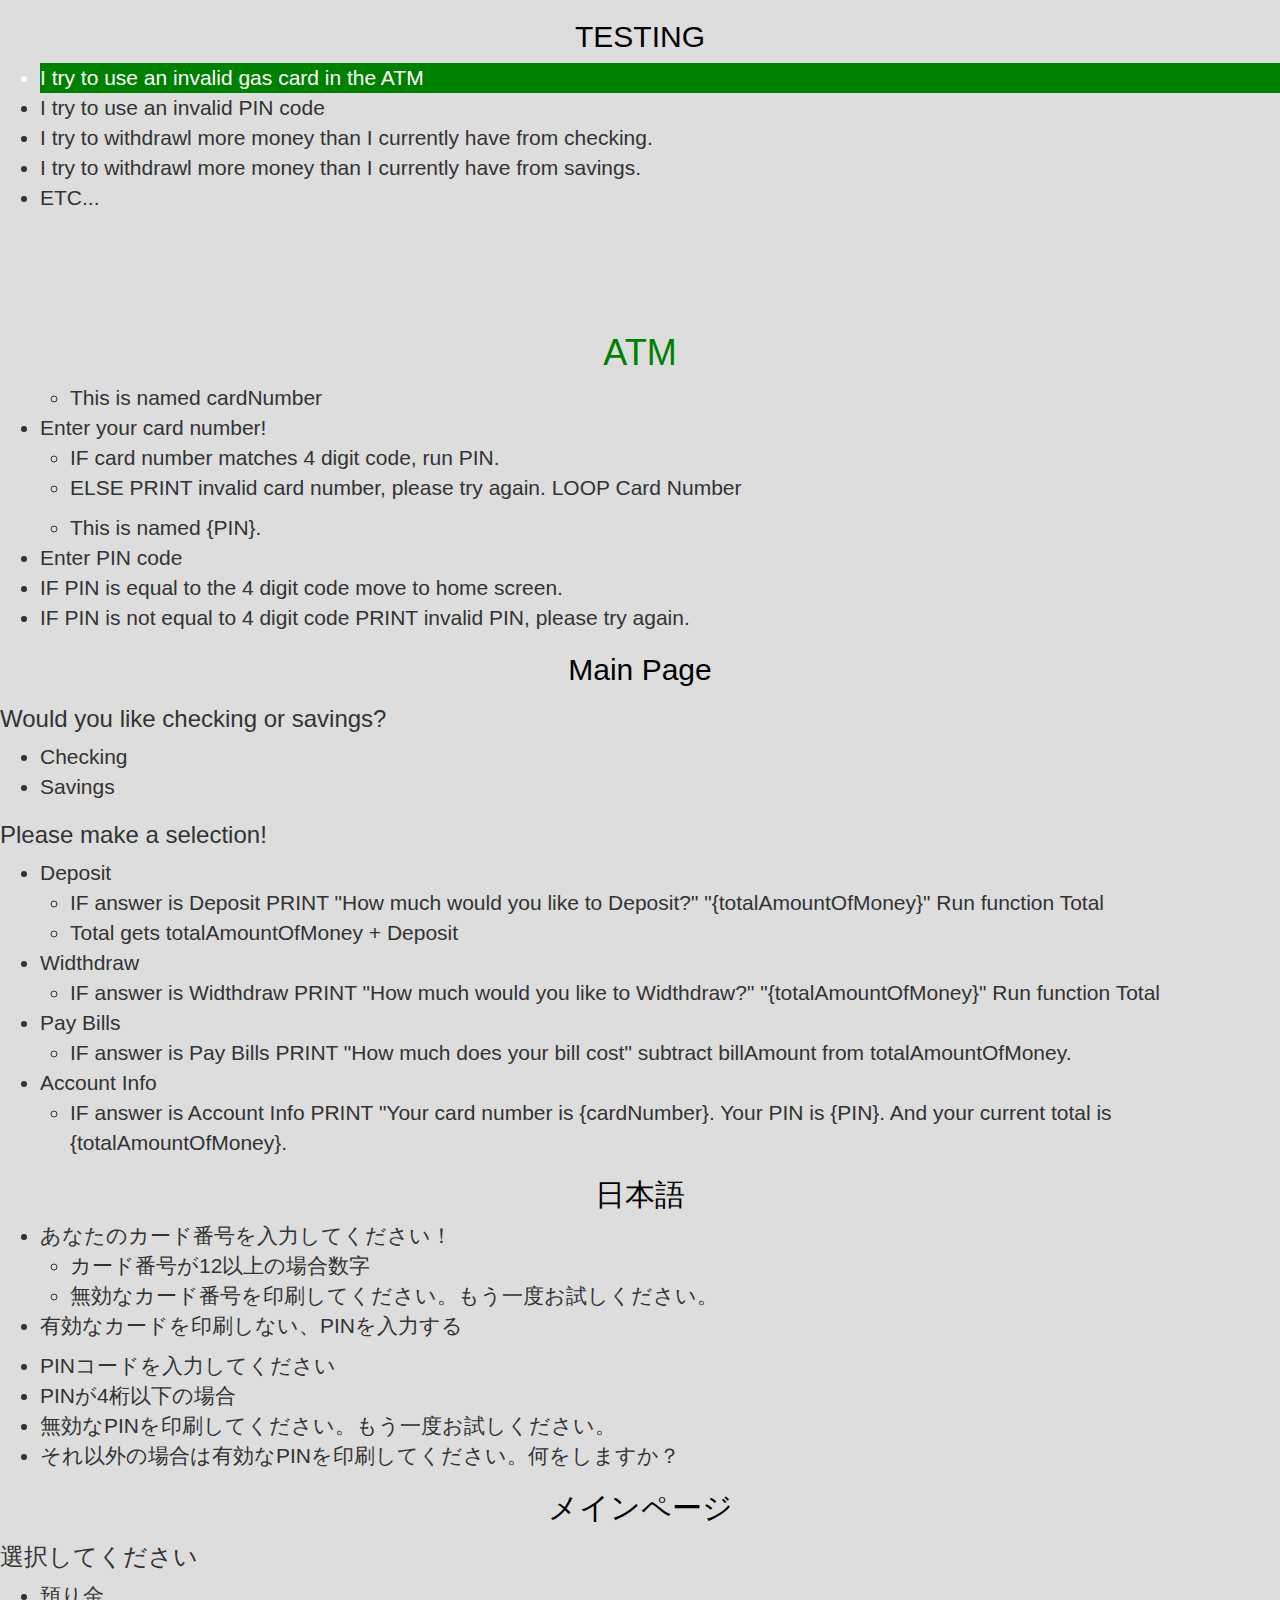
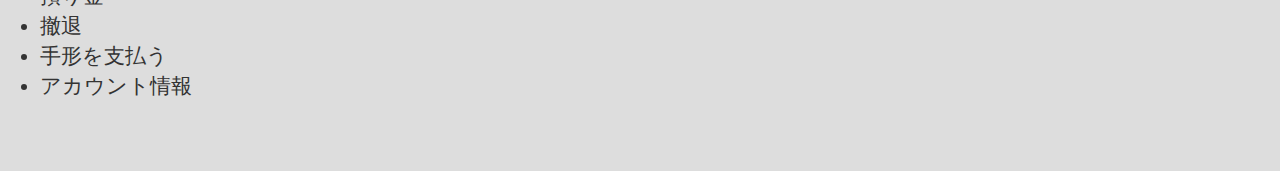
==== atmPuesdo.html @ 83808e67 "Base ATM" ====
<!DOCTYPE html>
<html lang="en">
<head>
    <meta charset="UTF-8">
    <meta name="viewport" content="width=device-width, initial-scale=1.0">
    <meta http-equiv="X-UA-Compatible" content="ie=edge">
    <title>ATM Pseudocode</title>
    <link rel="stylesheet" href="css/bootstrap.css">
    <link rel="stylesheet" href="css/style.css">
    <style>
        body {
            background: #ddd;
            font-size: 21px;
            padding: 0 0 60px;
        }
        
        .indent {
            margin-left: 30px;
            list-style-type: circle; 
        }
        
        .strike {
            text-decoration: line-through;
        }
        .pass {
            background: green;
            color: #fff;
        }
        </style>
</head>
<body>
                <!-- testing -->
                <h2>TESTING</h2>
                <ul>
                    <li class="pass">I try to use an invalid gas card in the ATM</li>
                    <li>I try to use an invalid PIN code</li>
                    <li>I try to withdrawl more money than I currently have from checking.</li>
                    <li>I try to withdrawl more money than I currently have from savings.</li>
                    <li>ETC...</li>
                </ul>


                <br>
                <br>
                <br>






                <h1>ATM</h1>
                    <ul> <!-- This is asking for a card number, it will continue is if it's just 12 digits not a actual card number. -->

                        <li class="indent">This is named cardNumber</li>
                        <li>Enter your card number!</li>
                    
                        <li class="indent">IF card number matches 4 digit code, run PIN.</li>
                        
                        <li class="indent"> ELSE PRINT invalid card number, please try again. LOOP Card Number</li>
                    </ul>

                    <ul> <!-- This is asking for a PIN number equal to 4 in order to move on. -->
                        <li class="indent">This is named {PIN}.</li>
                        <li>Enter PIN code</li>
                        <li>IF PIN is equal to the 4 digit code move to home screen.</li>
                        <li>IF PIN is not equal to 4 digit code PRINT invalid PIN, please try again.</li>
                    </ul>


                    <h2>Main Page</h2> <!-- This is the start of the Main Page of your profile. -->
                    <h3>Would you like checking or savings?</h3> <!-- Within your one account you'll have a checking and savings, this is where you choose one or the other. -->
                    <ul>
                        <li>Checking</li>
                        <li>Savings</li>
                    </ul>
                    <h3>Please make a selection!</h3> <!--You will choose either Deposit, Widthdraw, Pay Bills, or Account Info. -->
                    <ul>
                        <li>Deposit</li>
                        <li class="indent">IF answer is Deposit PRINT "How much would you like to Deposit?" "{totalAmountOfMoney}" Run function Total</li>
                        <li class="indent">Total gets totalAmountOfMoney + Deposit</li>
                        <li>Widthdraw</li>
                        <li class="indent">IF answer is Widthdraw PRINT "How much would you like to Widthdraw?" "{totalAmountOfMoney}" Run function Total</li>
                        <li>Pay Bills</li>
                        <li class="indent">IF answer is Pay Bills PRINT "How much does your bill cost" subtract billAmount from totalAmountOfMoney.</li>
                        <li>Account Info</li>
                        <li class="indent">IF answer is Account Info 
                            PRINT "Your card number is {cardNumber}.
                            Your PIN is {PIN}.
                            And your current total is {totalAmountOfMoney}.</li>
                    </ul>
                        
                    


















                    




                    <h2>日本語</h2>
                    <ul>
                        <li>あなたのカード番号を入力してください！</li>
                        <li class="indent">カード番号が12以上の場合数字</li>
                        <li class="indent">無効なカード番号を印刷してください。もう一度お試しください。</li>
                        <li>有効なカードを印刷しない、PINを入力する</li>
                    </ul>
                    <ul>
                        <li>PINコードを入力してください</li>
                        <li>PINが4桁以下の場合</li>
                        <li>無効なPINを印刷してください。もう一度お試しください。</li>
                        <li>それ以外の場合は有効なPINを印刷してください。何をしますか？</li>
                    </ul>
                    <h2>メインページ</h2>
                    <h3>選択してください</h3>
                    <ul>
                        <li>預り金</li>
                        <li>撤退</li>
                        <li>手形を支払う</li>
                        <li>アカウント情報</li>
                    </ul>

            </div>
        </div>
    </div>

    <!-- 
        Accept a card, 
        take a pin code (assume always correct), 
        ask how much they want, 
        check balance 
            if have enough 
                dispense money 
            else 
                'You have insufficient funds'
    -->
    <!-- 
        add in the ability to check if the card is valid or not
        add in a check for the pin code if it is valid or not
        set a new variable the recieve a CALL to checkBalance
    -->
</body>
</html>
---- css/style.css ----
.atm {
    width: 100vw;
    height: 100vh;
    border: solid lightgray 20px;
    background-color: rgb(190, 189, 189);
    border-left: solid 55px gray;
    border-right: solid 55px gray;
}
.keyInput {
    font-size: 42px;
    height: 50px;
    width: 165px;
}

h1 {
    text-align: center;
    color: green;
}
h2 {
    text-align: center;
    color: black;
}


.cash {
    width: 450px;
    height: 5px;
    background-color: black;
    position: absolute;
    top: 110px;
    left: 180px;
    border: solid rgb(44, 44, 44) 6px;
    border-right: solid rgb(82, 82, 82) 6px;
    border-left: solid rgb(82, 82, 82) 6px;
}


.leftPanel {
    background-color: rgb(190, 189, 189);
    width: 600px;
    position: relative;
    height: 400px;
    top: 100px;
    left: 100px;
    border: solid black 2px;
}
.mainScreen {
    position: absolute;
    width: 500px;
    height: 300px;
    background-color: #59A5D8;
    border: solid rgb(206, 204, 204) 40px;
    border-right: rgb(172, 172, 172) solid 40px;
    border-left: rgb(172, 172, 172) solid 40px;
    left: 50px;
    top: 50px;
}


.button {
    position: absolute;
    height: 30px;
    width: 30px;
    background-color: #E0E1DD;
    filter: drop-shadow(2px 0 2px);
}


.button:active {
    filter: drop-shadow(0 0 0);
    margin-left: 2px;
    margin-top: 2px;
    /* Active is when you use the button. Margin left and top makes the shadow effect go away while using the button. */
}


.button:focus {
    outline: transparent; 
    /* This makes blue outline disapear. */
}


.button1 {
    top: 136px;
    left: 10px;
}

.button2 {
    top: 198px;
    left: 10px;
}

.button3 {
    top: 262px;
    left: 10px;
}

.button4 {
    top: 136px;
    right: 10px;
}

.button5 {
    top: 198px;
    right: 10px;
}

.button6 {
    top: 262px;
    right: 10px;
}

.rightPanel {
    position: absolute;
    right: 0;
    width: 200px;
    top: 0;
    bottom: 0;
    left: 800px;
    width: 550px;
}

.numPad {
    position: relative;
    top: 373px;
    width: 172px;
    left: 150px;
    transform: perspective(20px) rotateX(1deg);
}

.numpad {
    position: absolute;
    height: 28px;
    width: 40px;
}

.numpad1 {
    left: 0;
    top: 0;
}

.numpad2 {
    left: 42px;
    top: 0;
}

.numpad3 {
    left: 84px;
    top: 0;
}

/* Delete button */
.numpadR { 
    width: 50px;
    left: 126px;
    top: 0;
    color: white;
    background-color: red;
    border-left: solid 6px rgb(255, 61, 61) ;
    border-bottom: solid 6px rgb(255, 61, 61);
}

.numpad4 {
    top: 30px;
    left: 0;
}

.numpad5 {
    top: 30px;
    left: 42px;
}

.numpad6 {
    top: 30px;
    left: 84px;
}



.numpad7 {
    top: 60px;
    left: 0;
}

.numpad8 {
    top: 60px;
    left: 42px;
}

.numpad9 {
    top: 60px;
    left: 84px;
}

/* Back Button */
.numpadO {
    width: 50px;
    top: 45px;
    left: 126px;
    color: white;
    background-color: orange;
    border-left: solid 6px rgb(248, 194, 93);
    border-bottom: solid 6px rgb(248, 194, 93);
}

.numpadS {
    top: 90px;
    left: 0;
}

.numpad0 {
    top: 90px;
    left: 42px;
}

.numpadD {
    top: 90px;
    left: 84px;
}

/* Enter Button */
.numpadG {
    width: 50px;
    top: 90px;
    left: 126px;
    color: white;
    background-color: green;
    border-left: solid 6px rgb(44, 131, 44);
    border-bottom: solid 6px rgb(44, 131, 44);
}

.serialNumber {
    position: absolute;
    top: 303px;
    left: 150px;
    height: 50px;
    width: 165px;
    background-color: white;
}

.card {
    position: absolute;
    border: solid lightslategrey 5px;
    border-left: solid lightgrey 5px;
    border-right: solid lightgrey 5px;
    top: 180px;
    left: 150px;
    background-color: black;
    width: 165px;
    height: 13px;
}

.padWrapper {
    position: absolute;
    height: 131px;
    width: 245px;
    top: 234px;
    right: 196px;
    background-color: grey;
    border: solid lightgrey 55px;
    border-right: solid 19px;
    border-left: solid 19px;
    border-bottom: none;
}

.padWrapperBottom {
    position: absolute;
    height: 192px;
    width: 265px;
    top: 357px;
    right: 186px;
    border-top: solid black 1px;
    background-color: gray;
    border-right: solid 20px;
    border-left: solid 20px;
    border-bottom: solid lightgrey 40px;
    transform: perspective(20px) rotateX(1deg);
}
.b1{
    margin-left: -326px;
    margin-top: -28px;
}

.b2{
    margin-left: -348px;
    margin-top: 0px;
}

.b3{
    margin-left: -331px;
    margin-top: 46px
}

.b4{
    margin-left: 300px;
    margin-top: -31px;
    margin-bottom: 40px;

}

.b5{
    margin-left: 295px;
    margin-bottom: 36px;
    margin-top: -28px;
}

.b6{
    margin-left: 377px;
    margin-top: -28px;
}
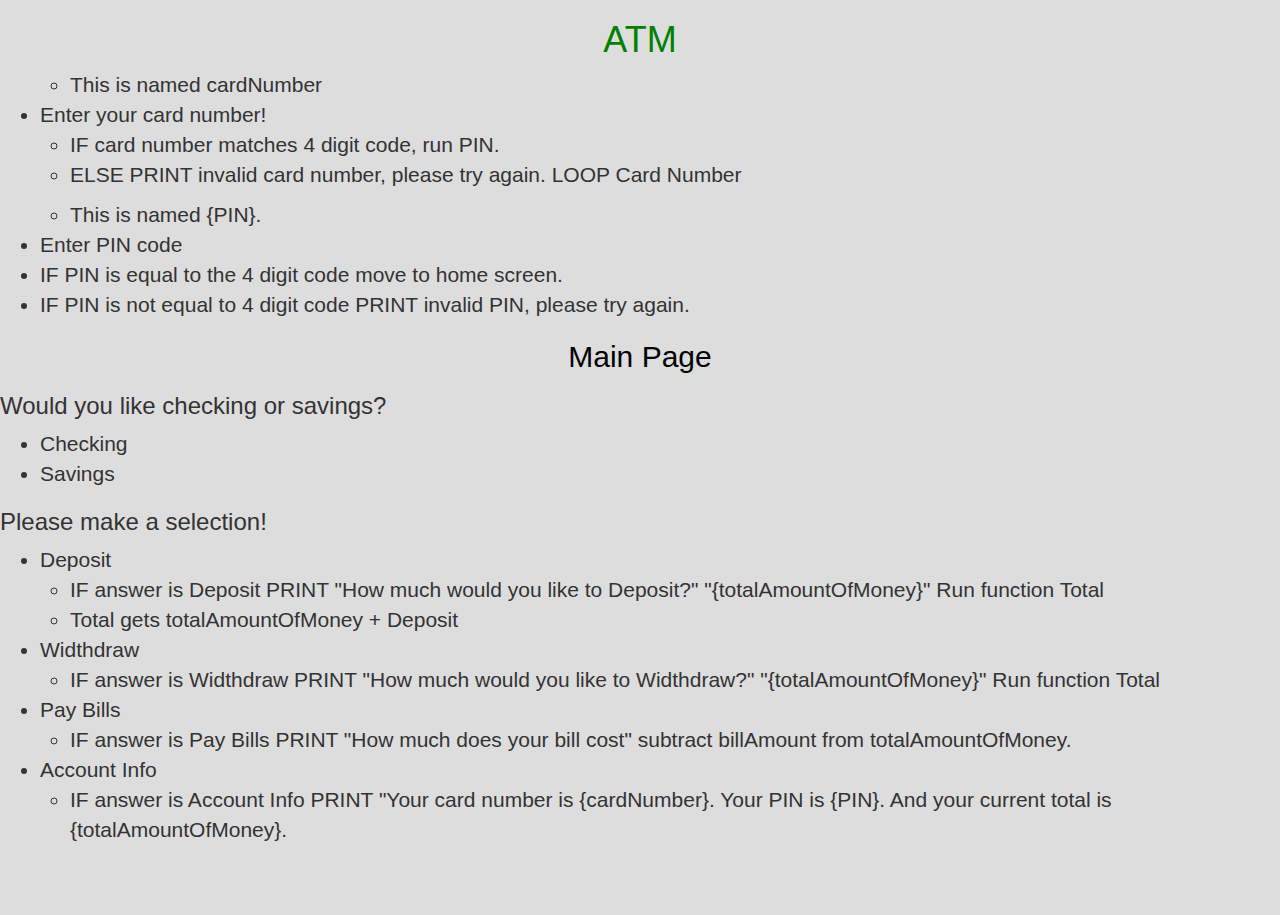
==== commit 99eea686: "Updated ATM" ====
--- a/atmPuesdo.html
+++ b/atmPuesdo.html
@@ -29,131 +29,72 @@
         </style>
 </head>
 <body>
-                <!-- testing -->
-                <h2>TESTING</h2>
-                <ul>
-                    <li class="pass">I try to use an invalid gas card in the ATM</li>
-                    <li>I try to use an invalid PIN code</li>
-                    <li>I try to withdrawl more money than I currently have from checking.</li>
-                    <li>I try to withdrawl more money than I currently have from savings.</li>
-                    <li>ETC...</li>
-                </ul>
+<h1>ATM</h1>
+<ul> <!-- This is asking for a card number, it will continue is if it's just 12 digits not a actual card number. -->
+
+    <li class="indent">This is named cardNumber</li>
+    <li>Enter your card number!</li>
+
+    <li class="indent">IF card number matches 4 digit code, run PIN.</li>
+    
+    <li class="indent"> ELSE PRINT invalid card number, please try again. LOOP Card Number</li>
+</ul>
+
+<ul> <!-- This is asking for a PIN number equal to 4 in order to move on. -->
+    <li class="indent">This is named {PIN}.</li>
+    <li>Enter PIN code</li>
+    <li>IF PIN is equal to the 4 digit code move to home screen.</li>
+    <li>IF PIN is not equal to 4 digit code PRINT invalid PIN, please try again.</li>
+</ul>
 
 
-                <br>
-                <br>
-                <br>
+<h2>Main Page</h2> <!-- This is the start of the Main Page of your profile. -->
+<h3>Would you like checking or savings?</h3> <!-- Within your one account you'll have a checking and savings, this is where you choose one or the other. -->
+<ul>
+    <li>Checking</li>
+    <li>Savings</li>
+</ul>
+<h3>Please make a selection!</h3> <!--You will choose either Deposit, Widthdraw, Pay Bills, or Account Info. -->
+<ul>
+    <li>Deposit</li>
+    <li class="indent">IF answer is Deposit PRINT "How much would you like to Deposit?" "{totalAmountOfMoney}" Run function Total</li>
+    <li class="indent">Total gets totalAmountOfMoney + Deposit</li>
+    <li>Widthdraw</li>
+    <li class="indent">IF answer is Widthdraw PRINT "How much would you like to Widthdraw?" "{totalAmountOfMoney}" Run function Total</li>
+    <li>Pay Bills</li>
+    <li class="indent">IF answer is Pay Bills PRINT "How much does your bill cost" subtract billAmount from totalAmountOfMoney.</li>
+    <li>Account Info</li>
+    <li class="indent">IF answer is Account Info 
+        PRINT "Your card number is {cardNumber}.
+        Your PIN is {PIN}.
+        And your current total is {totalAmountOfMoney}.</li>
+</ul>
 
 
-
-
-
-
-                <h1>ATM</h1>
-                    <ul> <!-- This is asking for a card number, it will continue is if it's just 12 digits not a actual card number. -->
-
-                        <li class="indent">This is named cardNumber</li>
-                        <li>Enter your card number!</li>
-                    
-                        <li class="indent">IF card number matches 4 digit code, run PIN.</li>
-                        
-                        <li class="indent"> ELSE PRINT invalid card number, please try again. LOOP Card Number</li>
-                    </ul>
-
-                    <ul> <!-- This is asking for a PIN number equal to 4 in order to move on. -->
-                        <li class="indent">This is named {PIN}.</li>
-                        <li>Enter PIN code</li>
-                        <li>IF PIN is equal to the 4 digit code move to home screen.</li>
-                        <li>IF PIN is not equal to 4 digit code PRINT invalid PIN, please try again.</li>
-                    </ul>
-
-
-                    <h2>Main Page</h2> <!-- This is the start of the Main Page of your profile. -->
-                    <h3>Would you like checking or savings?</h3> <!-- Within your one account you'll have a checking and savings, this is where you choose one or the other. -->
-                    <ul>
-                        <li>Checking</li>
-                        <li>Savings</li>
-                    </ul>
-                    <h3>Please make a selection!</h3> <!--You will choose either Deposit, Widthdraw, Pay Bills, or Account Info. -->
-                    <ul>
-                        <li>Deposit</li>
-                        <li class="indent">IF answer is Deposit PRINT "How much would you like to Deposit?" "{totalAmountOfMoney}" Run function Total</li>
-                        <li class="indent">Total gets totalAmountOfMoney + Deposit</li>
-                        <li>Widthdraw</li>
-                        <li class="indent">IF answer is Widthdraw PRINT "How much would you like to Widthdraw?" "{totalAmountOfMoney}" Run function Total</li>
-                        <li>Pay Bills</li>
-                        <li class="indent">IF answer is Pay Bills PRINT "How much does your bill cost" subtract billAmount from totalAmountOfMoney.</li>
-                        <li>Account Info</li>
-                        <li class="indent">IF answer is Account Info 
-                            PRINT "Your card number is {cardNumber}.
-                            Your PIN is {PIN}.
-                            And your current total is {totalAmountOfMoney}.</li>
-                    </ul>
-                        
-                    
-
-
-
-
-
-
-
-
-
-
-
-
-
-
-
-
-
-
-                    
-
-
-
-
-                    <h2>日本語</h2>
-                    <ul>
-                        <li>あなたのカード番号を入力してください！</li>
-                        <li class="indent">カード番号が12以上の場合数字</li>
-                        <li class="indent">無効なカード番号を印刷してください。もう一度お試しください。</li>
-                        <li>有効なカードを印刷しない、PINを入力する</li>
-                    </ul>
-                    <ul>
-                        <li>PINコードを入力してください</li>
-                        <li>PINが4桁以下の場合</li>
-                        <li>無効なPINを印刷してください。もう一度お試しください。</li>
-                        <li>それ以外の場合は有効なPINを印刷してください。何をしますか？</li>
-                    </ul>
-                    <h2>メインページ</h2>
-                    <h3>選択してください</h3>
-                    <ul>
-                        <li>預り金</li>
-                        <li>撤退</li>
-                        <li>手形を支払う</li>
-                        <li>アカウント情報</li>
-                    </ul>
+<!-- <h2>日本語</h2>
+<ul>
+    <li>あなたのカード番号を入力してください！</li>
+    <li class="indent">カード番号が12以上の場合数字</li>
+    <li class="indent">無効なカード番号を印刷してください。もう一度お試しください。</li>
+    <li>有効なカードを印刷しない、PINを入力する</li>
+</ul>
+<ul>
+    <li>PINコードを入力してください</li>
+    <li>PINが4桁以下の場合</li>
+    <li>無効なPINを印刷してください。もう一度お試しください。</li>
+    <li>それ以外の場合は有効なPINを印刷してください。何をしますか？</li>
+</ul>
+<h2>メインページ</h2>
+<h3>選択してください</h3>
+<ul>
+    <li>預り金</li>
+    <li>撤退</li>
+    <li>手形を支払う</li>
+    <li>アカウント情報</li>
+</ul> -->
 
             </div>
         </div>
     </div>
-
-    <!-- 
-        Accept a card, 
-        take a pin code (assume always correct), 
-        ask how much they want, 
-        check balance 
-            if have enough 
-                dispense money 
-            else 
-                'You have insufficient funds'
-    -->
-    <!-- 
-        add in the ability to check if the card is valid or not
-        add in a check for the pin code if it is valid or not
-        set a new variable the recieve a CALL to checkBalance
-    -->
 </body>
 </html>--- a/css/style.css
+++ b/css/style.css
@@ -277,21 +277,31 @@
     transform: perspective(20px) rotateX(1deg);
 }
 .b1{
+    pointer-events: none;
     margin-left: -326px;
     margin-top: -28px;
 }
 
 .b2{
+    pointer-events: none;
     margin-left: -348px;
     margin-top: 0px;
 }
 
 .b3{
+    pointer-events: none;
     margin-left: -331px;
-    margin-top: 46px
+    margin-top: 73px;
+}
+.cb3{
+    pointer-events: none;
+    margin-left: -331px;
+    margin-top: 47px;
+
 }
 
 .b4{
+    pointer-events: none;
     margin-left: 300px;
     margin-top: -31px;
     margin-bottom: 40px;
@@ -299,12 +309,56 @@
 }
 
 .b5{
+    pointer-events: none;
     margin-left: 295px;
     margin-bottom: 36px;
     margin-top: -28px;
 }
 
 .b6{
+    pointer-events: none;
     margin-left: 377px;
     margin-top: -28px;
+}
+
+.FCb1{
+    pointer-events: none;
+    margin-left: -389px;
+    margin-top: -50px;
+    margin-bottom: 30px;
+}
+
+.FCb2{
+    pointer-events: none;
+    margin-left: -388px;
+    margin-top: -11px;
+    margin-bottom: 18px;
+}
+
+.FCb3{
+    pointer-events: none;
+    margin-left: -389px;
+    margin-top: 30px;
+    margin-bottom: 53px;
+}
+
+.FCb4{
+    pointer-events: none;
+    margin-left: 387px;
+    margin-top: -49px;
+    margin-bottom: 59px;
+
+}
+
+.FCb5{
+    pointer-events: none;
+    margin-left: 377px;
+    margin-bottom: 38px;
+    margin-top: -40px;
+}
+
+.FCb6{
+    pointer-events: none;
+    margin-left: 377px;
+    margin-top: -72px;
 }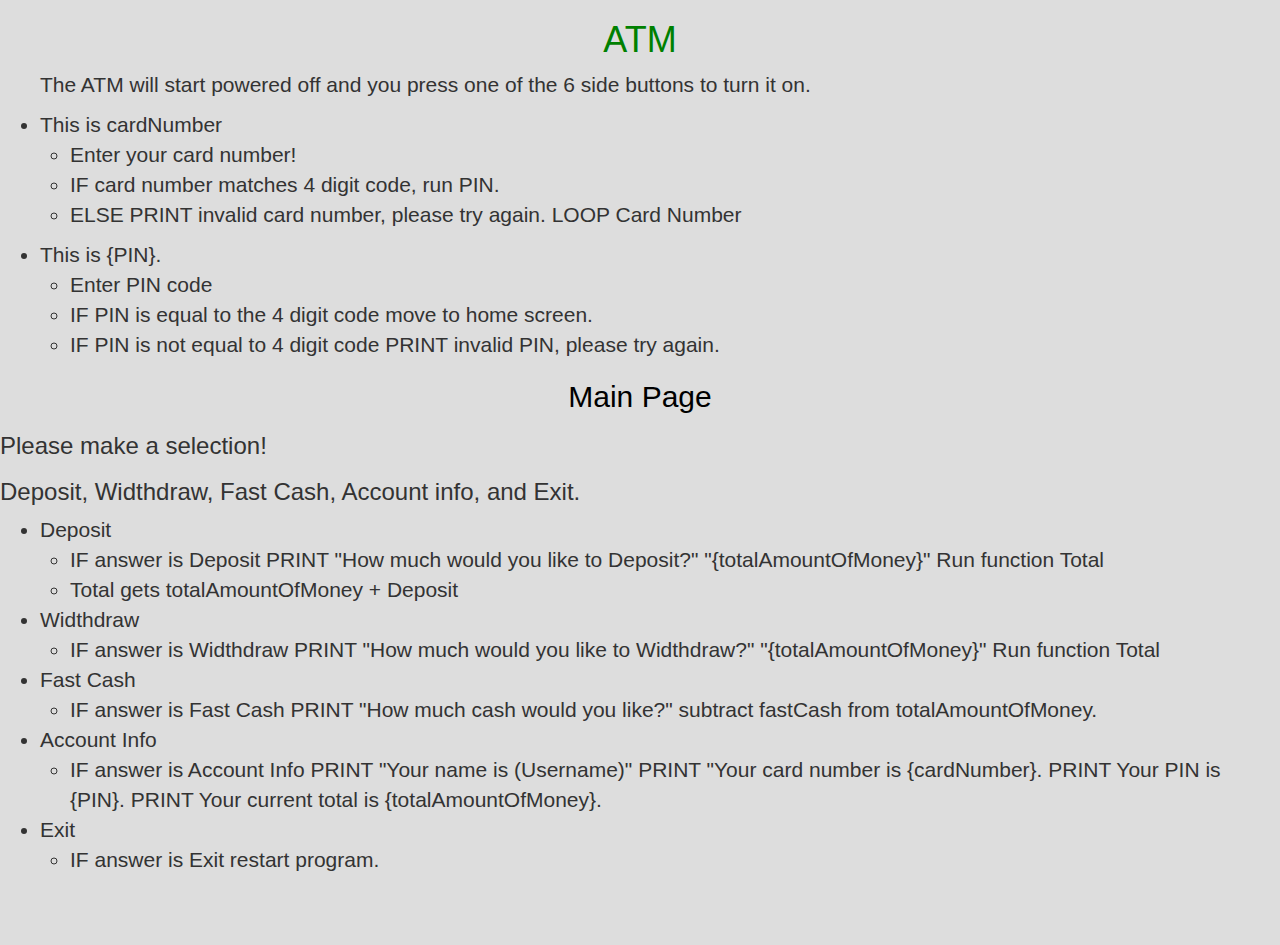
==== commit ddca8ae4: "Updated ATM" ====
--- a/atmPuesdo.html
+++ b/atmPuesdo.html
@@ -30,10 +30,11 @@
 </head>
 <body>
 <h1>ATM</h1>
+<ul>The ATM will start powered off and you press one of the 6 side buttons to turn it on.</ul>
+
 <ul> <!-- This is asking for a card number, it will continue is if it's just 12 digits not a actual card number. -->
-
-    <li class="indent">This is named cardNumber</li>
-    <li>Enter your card number!</li>
+    <li>This is cardNumber</li>
+    <li class="indent">Enter your card number!</li>
 
     <li class="indent">IF card number matches 4 digit code, run PIN.</li>
     
@@ -41,33 +42,33 @@
 </ul>
 
 <ul> <!-- This is asking for a PIN number equal to 4 in order to move on. -->
-    <li class="indent">This is named {PIN}.</li>
-    <li>Enter PIN code</li>
-    <li>IF PIN is equal to the 4 digit code move to home screen.</li>
-    <li>IF PIN is not equal to 4 digit code PRINT invalid PIN, please try again.</li>
+    <li>This is {PIN}.</li>
+    <li li class="indent">Enter PIN code</li>
+    <li li class="indent">IF PIN is equal to the 4 digit code move to home screen.</li>
+    <li li class="indent">IF PIN is not equal to 4 digit code PRINT invalid PIN, please try again.</li>
 </ul>
 
 
 <h2>Main Page</h2> <!-- This is the start of the Main Page of your profile. -->
-<h3>Would you like checking or savings?</h3> <!-- Within your one account you'll have a checking and savings, this is where you choose one or the other. -->
-<ul>
-    <li>Checking</li>
-    <li>Savings</li>
-</ul>
+
 <h3>Please make a selection!</h3> <!--You will choose either Deposit, Widthdraw, Pay Bills, or Account Info. -->
+<h3>Deposit, Widthdraw, Fast Cash, Account info, and Exit.</h3>
 <ul>
     <li>Deposit</li>
     <li class="indent">IF answer is Deposit PRINT "How much would you like to Deposit?" "{totalAmountOfMoney}" Run function Total</li>
     <li class="indent">Total gets totalAmountOfMoney + Deposit</li>
     <li>Widthdraw</li>
     <li class="indent">IF answer is Widthdraw PRINT "How much would you like to Widthdraw?" "{totalAmountOfMoney}" Run function Total</li>
-    <li>Pay Bills</li>
-    <li class="indent">IF answer is Pay Bills PRINT "How much does your bill cost" subtract billAmount from totalAmountOfMoney.</li>
+    <li>Fast Cash</li>
+    <li class="indent">IF answer is Fast Cash PRINT "How much cash would you like?" subtract fastCash from totalAmountOfMoney.</li>
     <li>Account Info</li>
-    <li class="indent">IF answer is Account Info 
+    <li class="indent">IF answer is Account Info
+        PRINT "Your name is (Username)"
         PRINT "Your card number is {cardNumber}.
-        Your PIN is {PIN}.
-        And your current total is {totalAmountOfMoney}.</li>
+        PRINT Your PIN is {PIN}.
+        PRINT Your current total is {totalAmountOfMoney}.</li>
+    <li>Exit</li>
+    <li class="indent">IF answer is Exit restart program.</li>
 </ul>
 
 
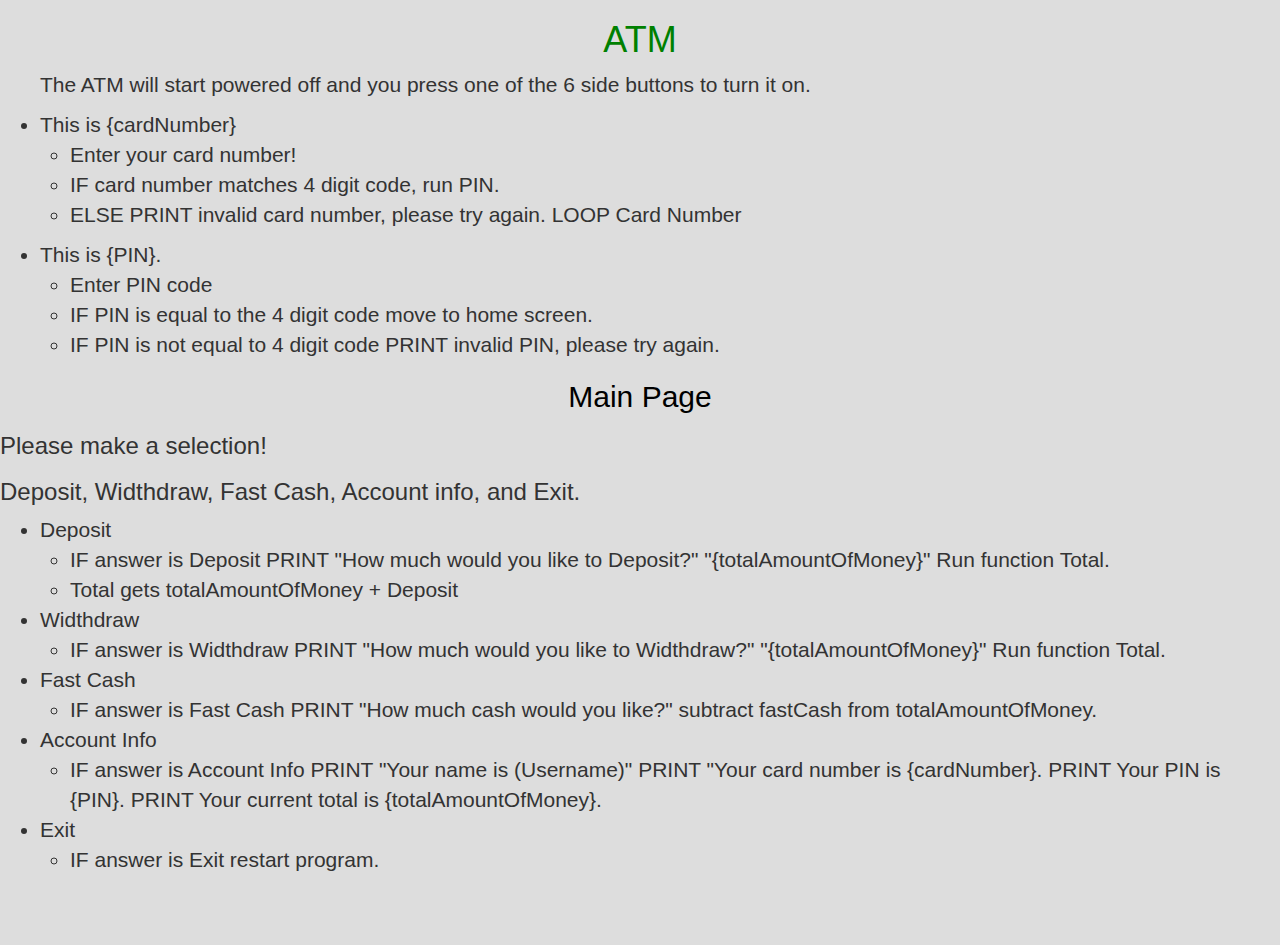
==== commit d713e7a6: "Updated ATM" ====
--- a/atmPuesdo.html
+++ b/atmPuesdo.html
@@ -33,7 +33,7 @@
 <ul>The ATM will start powered off and you press one of the 6 side buttons to turn it on.</ul>
 
 <ul> <!-- This is asking for a card number, it will continue is if it's just 12 digits not a actual card number. -->
-    <li>This is cardNumber</li>
+    <li>This is {cardNumber}</li>
     <li class="indent">Enter your card number!</li>
 
     <li class="indent">IF card number matches 4 digit code, run PIN.</li>
@@ -55,10 +55,10 @@
 <h3>Deposit, Widthdraw, Fast Cash, Account info, and Exit.</h3>
 <ul>
     <li>Deposit</li>
-    <li class="indent">IF answer is Deposit PRINT "How much would you like to Deposit?" "{totalAmountOfMoney}" Run function Total</li>
+    <li class="indent">IF answer is Deposit PRINT "How much would you like to Deposit?" "{totalAmountOfMoney}" Run function Total.</li>
     <li class="indent">Total gets totalAmountOfMoney + Deposit</li>
     <li>Widthdraw</li>
-    <li class="indent">IF answer is Widthdraw PRINT "How much would you like to Widthdraw?" "{totalAmountOfMoney}" Run function Total</li>
+    <li class="indent">IF answer is Widthdraw PRINT "How much would you like to Widthdraw?" "{totalAmountOfMoney}" Run function Total.</li>
     <li>Fast Cash</li>
     <li class="indent">IF answer is Fast Cash PRINT "How much cash would you like?" subtract fastCash from totalAmountOfMoney.</li>
     <li>Account Info</li>
